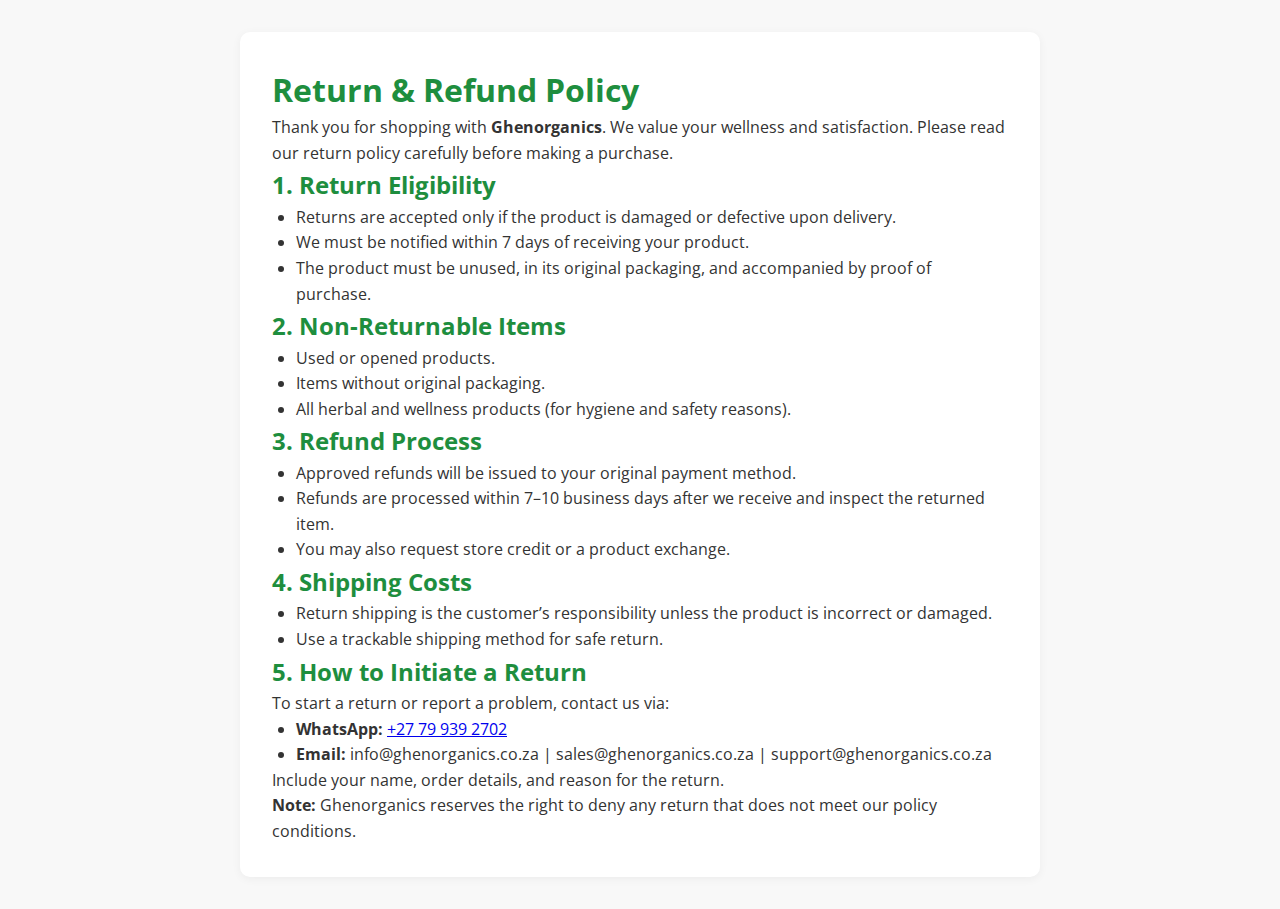
==== return-policy.html @ b05480d7 "Add files via upload" ====
<!DOCTYPE html>
<html lang="en">
<head>
  <meta charset="UTF-8" />
  <meta name="viewport" content="width=device-width, initial-scale=1.0"/>
  <title>Return & Refund Policy | Ghenorganics</title>
  <link rel="stylesheet" href="style.css" />
  <style>
    body {
      font-family: 'Open Sans', sans-serif;
      padding: 2rem;
      background-color: #f8f8f8;
      color: #333;
      line-height: 1.6;
    }
    .policy-container {
      max-width: 800px;
      margin: auto;
      background: #fff;
      padding: 2rem;
      border-radius: 10px;
      box-shadow: 0 2px 10px rgba(0,0,0,0.05);
    }
    h1, h2 {
      color: #1e8e3e;
    }
    ul {
      padding-left: 1.5rem;
    }
  </style>
</head>
<body>

  <div class="policy-container">
    <h1>Return & Refund Policy</h1>
    <p>Thank you for shopping with <strong>Ghenorganics</strong>. We value your wellness and satisfaction. Please read our return policy carefully before making a purchase.</p>

    <h2>1. Return Eligibility</h2>
    <ul>
      <li>Returns are accepted only if the product is damaged or defective upon delivery.</li>
      <li>We must be notified within 7 days of receiving your product.</li>
      <li>The product must be unused, in its original packaging, and accompanied by proof of purchase.</li>
    </ul>

    <h2>2. Non-Returnable Items</h2>
    <ul>
      <li>Used or opened products.</li>
      <li>Items without original packaging.</li>
      <li>All herbal and wellness products (for hygiene and safety reasons).</li>
    </ul>

    <h2>3. Refund Process</h2>
    <ul>
      <li>Approved refunds will be issued to your original payment method.</li>
      <li>Refunds are processed within 7–10 business days after we receive and inspect the returned item.</li>
      <li>You may also request store credit or a product exchange.</li>
    </ul>

    <h2>4. Shipping Costs</h2>
    <ul>
      <li>Return shipping is the customer’s responsibility unless the product is incorrect or damaged.</li>
      <li>Use a trackable shipping method for safe return.</li>
    </ul>

    <h2>5. How to Initiate a Return</h2>
    <p>To start a return or report a problem, contact us via:</p>
    <ul>
      <li><strong>WhatsApp:</strong> <a href="https://wa.me/27799392702" target="_blank">+27 79 939 2702</a></li>
      <li><strong>Email:</strong> info@ghenorganics.co.za | sales@ghenorganics.co.za | support@ghenorganics.co.za</li>
    </ul>

    <p>Include your name, order details, and reason for the return.</p>

    <p><strong>Note:</strong> Ghenorganics reserves the right to deny any return that does not meet our policy conditions.</p>
  </div>

</body>
</html>
---- style.css ----
@import url('https://fonts.googleapis.com/css2?family=Open+Sans:wght@400;700&display=swap');

* {
  margin: 0;
  padding: 0;
  box-sizing: border-box;
}

body {
  font-family: 'Open Sans', sans-serif;
  background-color: #f9f9f9;
  color: #333;
}

/* Header Styles */
.header-bar {
  display: flex;
  justify-content: space-between;
  align-items: center;
  padding: 15px 20px;
  background-color: #fff;
  position: sticky;
  top: 0;
  z-index: 1000;
  box-shadow: 0 2px 5px rgba(0,0,0,0.1);
  transition: top 0.3s;
}

.logo {
  display: flex;
  align-items: center;
  gap: 10px;
}

.logo img {
  height: 40px;
}

.logo h1 {
  color: #2e7d32;
  font-size: 1.5rem;
}

.hamburger {
  font-size: 24px;
  cursor: pointer;
  display: flex;
  align-items: center;
  justify-content: center;
  z-index: 1001;
}

/* Sidebar Styles */
.sidebar {
  position: fixed;
  top: 0;
  left: -250px;
  width: 250px;
  height: 100%;
  background-color: #2e2e2e;
  color: #fff;
  transition: left 0.3s ease;
  z-index: 1000;
  padding-top: 60px;
}

.sidebar.active {
  left: 0;
}

.sidebar ul {
  list-style: none;
  padding: 0;
}

.sidebar ul li {
  padding: 15px 20px;
  border-bottom: 1px solid #444;
}

.sidebar ul li a {
  color: #fff;
  text-decoration: none;
  display: flex;
  align-items: center;
  gap: 10px;
  transition: transform 0.3s, color 0.3s;
}

.sidebar ul li a:hover {
  color: #00ff99;
  transform: translateX(5px);
}

.close-btn {
  position: absolute;
  top: 10px;
  right: 15px;
  font-size: 22px;
  cursor: pointer;
  color: #fff;
}

/* Responsive Styles */
@media (max-width: 768px) {
  .sidebar.active {
    left: 0;
  }
}

/* Hide header on scroll down, show on scroll up */
.hide-header {
  top: -80px !important;
}



/* HERO SECTION */
.hero-slider {
  position: relative;
  height: 90vh;
  overflow: hidden;
}

.slide {
  position: absolute;
  width: 100%;
  height: 100%;
  background-size: cover;
  background-position: center;
  transition: opacity 1s ease-in-out;
  opacity: 0;
}

.slide.active {
  opacity: 1;
  z-index: 2;
}

.slide-text {
  position: absolute;
  bottom: 20%;
  left: 10%;
  color: #fff;
  z-index: 3;
}

.slide-text h1 {
  font-size: 3rem;
  text-shadow: 2px 2px 5px rgba(0,0,0,0.6);
}



/* ABOUT SECTION */
.about {
  padding: 60px 20px;
  background: #f1f8e9;
  text-align: center;
}

.about h2 {
  font-size: 2rem;
  color: #2e7d32;
  margin-bottom: 30px;
}

.about-scroll-container {
  display: flex;
  overflow-x: auto;
  scroll-snap-type: x mandatory; /* Snap each card into view */
  gap: 20px;
  padding: 10px 0;
  scrollbar-width: none;
  -ms-overflow-style: none;
}


.about-scroll-container::-webkit-scrollbar {
  display: none; /* Hide scrollbar in Chrome, Safari, and Opera */
}

.about-item {
  background: white;
  border-radius: 10px;
  padding: 20px;
  box-shadow: 0 5px 15px rgba(0,0,0,0.1);
  transition: transform 0.3s, box-shadow 0.3s;
  text-align: left;
  min-width: 100%; /* Make it full width of viewport/container */
  max-width: 100%;
  box-sizing: border-box;
  display: flex;
  flex-direction: column;
  justify-content: center;
  gap: 15px;
  flex-shrink: 0; /* Do not shrink */
  scroll-snap-align: start; /* Snap each item into view */
}



.about-item:hover {
  transform: translateY(-10px);
  box-shadow: 0 10px 25px rgba(0,0,0,0.15);
}

.about-icon {
  font-size: 2.5rem;
  color: #2e7d32;
  margin-bottom: 15px;
}

.about-item h3 {
  font-size: 1.3rem;
  color: #2e7d32;
  margin-bottom: 15px;
}

.scroll-nav {
  display: flex;
  justify-content: center;
  margin-top: 20px;
}

.scroll-btn {
  background: none;
  border: none;
  font-size: 1.5rem;
  color: #2e7d32;
  cursor: pointer;
  margin: 0 10px;
  transition: color 0.3s;
}

.scroll-btn:hover {
  color: #1b5e20;
}

@media (max-width: 600px) {
  .about-item {
    padding: 15px;
    font-size: 0.95rem; /* Slightly smaller text */
  }
}


/* PRODUCTS SECTION */
.products {
  padding: 60px 20px;
}

.products h2 {
  text-align: center;
  font-size: 2rem;
  margin-bottom: 30px;
  color: #2e7d32;
}

.search-box {
  max-width: 400px;
  margin: 0 auto 30px;
}

.search-box input {
  width: 100%;
  padding: 10px 15px;
  border-radius: 8px;
  border: 1px solid #ccc;
  font-size: 1rem;
}

.product-list {
  display: grid;
  grid-template-columns: repeat(auto-fit, minmax(250px, 1fr));
  gap: 20px;
}

.product {
  background: white;
  padding: 20px;
  border-radius: 15px;
  box-shadow: 0 5px 15px rgba(0,0,0,0.1);
  transition: transform 0.3s;
}

.product:hover {
  transform: translateY(-5px);
}

.product img {
  width: 100%;
  height: 200px;
  object-fit: cover;
  border-radius: 10px;
}

.product h3 {
  margin-top: 15px;
  color: #2e7d32;
}

.product p {
  font-size: 0.95rem;
  margin: 10px 0;
}

.product .price {
  font-weight: bold;
  color: #444;
}

.product .btn {
  margin-top: 10px;
  background: #2e7d32;
  color: white;
  padding: 10px 15px;
  border: none;
  border-radius: 8px;
  cursor: pointer;
  transition: background 0.3s;
  text-decoration: none;
  display: inline-block;
}

.product .btn:hover {
  background: #1b5e20;
}

/* CONTACT SECTION */
.contact {
  background: #f4f4f4;
  padding: 60px 20px;
  text-align: center;
}

.contact h2 {
  color: #2e7d32;
  font-size: 2rem;
  margin-bottom: 30px;
}

.contact .info {
  margin: 20px 0;
  font-size: 1.1rem;
}

.map {
  margin-top: 30px;
  width: 100%;
  height: 300px;
  border: none;
  border-radius: 10px;
}

/* Desktop-specific styles */
@media (min-width: 768px) {
  .map {
    width: 80%; /* Adjust as needed */
    max-width: 1000px; /* Optional: Set a maximum width */
    height: 400px; /* Optional: Increase height for desktop */
  }
}

/* FLOATING WHATSAPP */
.floating-whatsapp {
  position: fixed;
  bottom: 20px;
  right: 20px;
  background: #25d366;
  color: white;
  padding: 12px 15px;
  border-radius: 50px;
  display: flex;
  align-items: center;
  gap: 10px;
  font-size: 1rem;
  z-index: 999;
  text-decoration: none;
  transition: background 0.3s;
}

.floating-whatsapp:hover {
  background: #128c7e;
}

.floating-whatsapp i {
  font-size: 1.4rem;
}

/* FAQ SECTION */
.faq {
  padding: 60px 20px;
  background: #f9f9f9;
}

.faq h2 {
  text-align: center;
  font-size: 2rem;
  margin-bottom: 30px;
  color: #2e7d32;
}

.faq-container {
  max-width: 800px;
  margin: 0 auto;
}

.faq-item {
  margin-bottom: 15px;
  border-radius: 8px;
  overflow: hidden;
  box-shadow: 0 2px 5px rgba(0,0,0,0.1);
}

.faq-question {
  background: #2e7d32;
  color: white;
  padding: 15px 20px;
  cursor: pointer;
  font-weight: bold;
  display: flex;
  justify-content: space-between;
  align-items: center;
  transition: background 0.3s;
}

.faq-question:hover {
  background: #1b5e20;
}

.faq-question::after {
  content: '+';
  font-size: 1.2rem;
}

.faq-item.active .faq-question::after {
  content: '-';
}

.faq-answer {
  background: white;
  padding: 0 20px;
  max-height: 0;
  overflow: hidden;
  transition: max-height 0.3s ease-out, padding 0.3s ease;
}

.faq-item.active .faq-answer {
  max-height: 500px;
  padding: 15px 20px;
  border-top: 1px solid #eee;
}


/* Contact Section Styles */
.contact {
  background: #f4f4f4;
  padding: 60px 20px;
}

.contact-container {
  max-width: 1200px;
  margin: 0 auto;
  text-align: center;
}

.contact-info {
  display: flex;
  justify-content: center;
  flex-wrap: wrap;
  gap: 30px;
  margin-bottom: 30px;
}

.contact-item {
  display: flex;
  align-items: center;
  gap: 15px;
  text-align: left;
  background: white;
  padding: 15px 25px;
  border-radius: 10px;
  box-shadow: 0 3px 10px rgba(0,0,0,0.1);
}

.contact-icon {
  font-size: 1.8rem;
  color: #2e7d32;
}

.contact-text {
  font-size: 1rem;
  color: #444;
}

.contact-links {
  display: flex;
  justify-content: center;
  gap: 20px;
  margin-top: 30px;
}

.contact-link {
  font-size: 1.5rem;
  color: #2e7d32;
  transition: transform 0.3s, color 0.3s;
}

.contact-link:hover {
  transform: translateY(-3px);
  color: #1b5e20;
}

.map {
  width: 100%;
  height: 300px;
  border: none;
  border-radius: 10px;
  margin-top: 20px;
}

/* Footer Styles */
footer {
  text-align: center;
  padding: 20px;
  background: #f9f9f9;
  border-top: 1px solid #eee;
}

footer a {
  color: #2e7d32;
  text-decoration: none;
  font-weight: bold;
}

footer a:hover {
  text-decoration: underline;
}

/* Responsive Adjustments */
@media (max-width: 768px) {
  .contact-info {
    flex-direction: column;
    align-items: center;
  }
  
  .contact-item {
    width: 100%;
    max-width: 400px;
  }
}
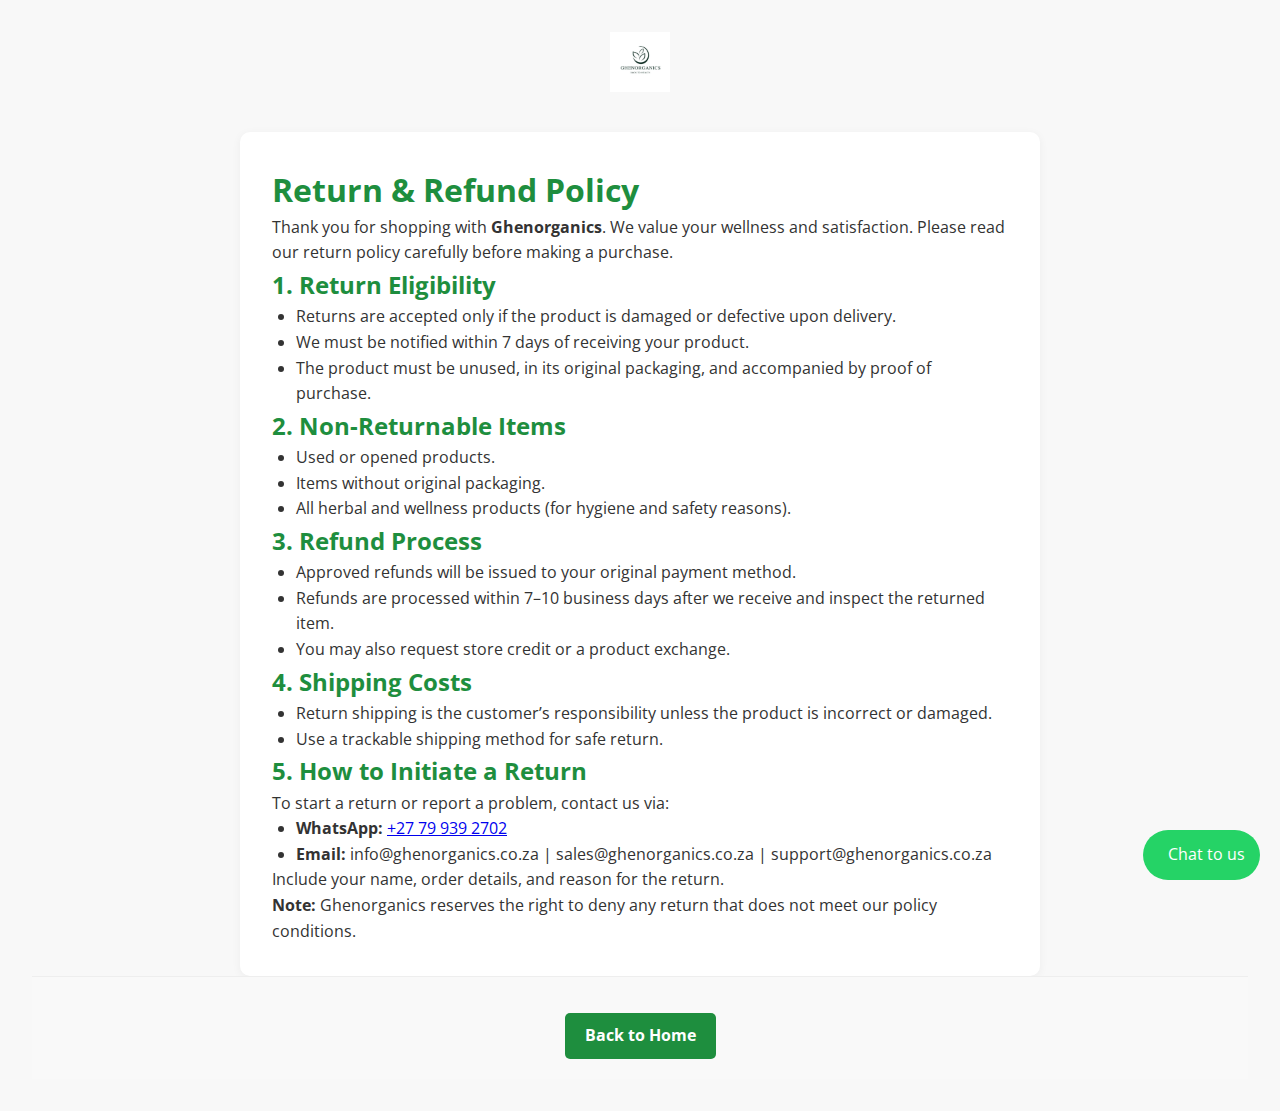
==== commit 9f8d0b58: "Update return-policy.html" ====
--- a/return-policy.html
+++ b/return-policy.html
@@ -1,35 +1,82 @@
 <!DOCTYPE html>
 <html lang="en">
 <head>
-  <meta charset="UTF-8" />
-  <meta name="viewport" content="width=device-width, initial-scale=1.0"/>
-  <title>Return & Refund Policy | Ghenorganics</title>
-  <link rel="stylesheet" href="style.css" />
-  <style>
-    body {
-      font-family: 'Open Sans', sans-serif;
-      padding: 2rem;
-      background-color: #f8f8f8;
-      color: #333;
-      line-height: 1.6;
-    }
-    .policy-container {
-      max-width: 800px;
-      margin: auto;
-      background: #fff;
-      padding: 2rem;
-      border-radius: 10px;
-      box-shadow: 0 2px 10px rgba(0,0,0,0.05);
-    }
-    h1, h2 {
-      color: #1e8e3e;
-    }
-    ul {
-      padding-left: 1.5rem;
-    }
-  </style>
+    <meta charset="UTF-8" />
+    <meta name="viewport" content="width=device-width, initial-scale=1.0" />
+    <title>Return & Refund Policy | Ghenorganics</title>
+    <meta name="description" content="Read Ghenorganics' return and refund policy. Learn how we handle returns, refunds, and exchanges on our premium organic wellness products." />
+    <meta name="keywords" content="return policy, refund policy, Ghenorganics, organic wellness returns, herbal supplements, South Africa" />
+    <meta name="author" content="Hector Baloyi" />
+    
+    <!-- Open Graph / Facebook -->
+    <meta property="og:type" content="website" />
+    <meta property="og:title" content="Return & Refund Policy | Ghenorganics" />
+    <meta property="og:description" content="Explore our return and refund policy. We offer support for damaged goods, exchanges, and safe returns on wellness products." />
+    <meta property="og:image" content="images/logo.png" />
+    <meta property="og:url" content="https://www.ghenorganics.co.za/return-policy.html" />
+    <meta property="og:site_name" content="Ghenorganics" />
+    
+    <!-- Twitter Card -->
+    <meta name="twitter:card" content="summary_large_image" />
+    <meta name="twitter:title" content="Return & Refund Policy | Ghenorganics" />
+    <meta name="twitter:description" content="Learn how Ghenorganics handles returns, damaged goods, and refund requests on our range of wellness products." />
+    <meta name="twitter:image" content="images/logo.png" />
+    
+    <!-- Favicon -->
+    <link rel="icon" href="images/logo.png" type="image/png" />
+    
+    <link rel="stylesheet" href="style.css" />
+    <style>
+      body {
+        font-family: 'Open Sans', sans-serif;
+        padding: 2rem;
+        background-color: #f8f8f8;
+        color: #333;
+        line-height: 1.6;
+      }
+      .policy-container {
+        max-width: 800px;
+        margin: auto;
+        background: #fff;
+        padding: 2rem;
+        border-radius: 10px;
+        box-shadow: 0 2px 10px rgba(0,0,0,0.05);
+      }
+      h1, h2 {
+        color: #1e8e3e;
+      }
+      ul {
+        padding-left: 1.5rem;
+      }
+      .centered-logo {
+        text-align: center;
+        margin-bottom: 2rem;
+      }
+      .centered-logo img {
+        height: 60px;
+      }
+      .back-home {
+        display: inline-block;
+        background-color: #1e8e3e;
+        color: white;
+        padding: 10px 20px;
+        border-radius: 5px;
+        text-decoration: none;
+        margin-top: 1rem;
+        transition: background-color 0.3s;
+      }
+      .back-home:hover {
+        background-color: #1b5e20;
+      }
+    </style>
 </head>
 <body>
+  <!-- Header with Centered Logo -->
+  <header>
+    <div class="centered-logo">
+      <img src="images/logo.png" alt="Ghenorganics Logo" />
+    </div>
+  </header>
 
   <div class="policy-container">
     <h1>Return & Refund Policy</h1>
@@ -74,5 +121,21 @@
     <p><strong>Note:</strong> Ghenorganics reserves the right to deny any return that does not meet our policy conditions.</p>
   </div>
 
+  <!-- Footer with Back to Home Button -->
+  <footer>
+    <a href="index.html" class="back-home">
+      <i class="fas fa-home"></i> Back to Home
+    </a>
+  </footer>
+
+  <!-- Floating WhatsApp -->
+  <a class="floating-whatsapp" href="https://wa.me/27799392702" target="_blank">
+    <i class="fab fa-whatsapp"></i> Chat to us
+  </a>
+
+  <script src="https://cdn.jsdelivr.net/npm/aos@2.3.4/dist/aos.js"></script>
+  <script>
+    AOS.init();
+  </script>
 </body>
 </html>
--- a/style.css
+++ b/style.css
@@ -113,8 +113,6 @@
   top: -80px !important;
 }
 
-
-
 /* HERO SECTION */
 .hero-slider {
   position: relative;
@@ -150,8 +148,6 @@
   text-shadow: 2px 2px 5px rgba(0,0,0,0.6);
 }
 
-
-
 /* ABOUT SECTION */
 .about {
   padding: 60px 20px;
@@ -174,7 +170,6 @@
   scrollbar-width: none;
   -ms-overflow-style: none;
 }
-
 
 .about-scroll-container::-webkit-scrollbar {
   display: none; /* Hide scrollbar in Chrome, Safari, and Opera */
@@ -198,8 +193,6 @@
   scroll-snap-align: start; /* Snap each item into view */
 }
 
-
-
 .about-item:hover {
   transform: translateY(-10px);
   box-shadow: 0 10px 25px rgba(0,0,0,0.15);
@@ -243,7 +236,6 @@
     font-size: 0.95rem; /* Slightly smaller text */
   }
 }
-
 
 /* PRODUCTS SECTION */
 .products {
@@ -282,6 +274,7 @@
   border-radius: 15px;
   box-shadow: 0 5px 15px rgba(0,0,0,0.1);
   transition: transform 0.3s;
+  cursor: pointer;
 }
 
 .product:hover {
@@ -310,21 +303,77 @@
   color: #444;
 }
 
-.product .btn {
-  margin-top: 10px;
-  background: #2e7d32;
-  color: white;
-  padding: 10px 15px;
-  border: none;
+/* Modal Styles */
+.modal {
+  display: none;
+  position: fixed;
+  z-index: 1001;
+  left: 0;
+  top: 0;
+  width: 100%;
+  height: 100%;
+  overflow: auto;
+  background-color: rgba(0, 0, 0, 0.5);
+}
+
+.modal-content {
+  background-color: #fff;
+  margin: 5% auto;
+  padding: 20px;
+  border-radius: 10px;
+  max-width: 800px;
+  box-shadow: 0 5px 15px rgba(0, 0, 0, 0.2);
+  position: relative;
+  animation: modalFadeIn 0.4s;
+}
+
+@keyframes modalFadeIn {
+  from {opacity: 0; transform: translateY(-50px);}
+  to {opacity: 1; transform: translateY(0);}
+}
+
+.close-modal {
+  color: #aaa;
+  float: right;
+  font-size: 28px;
+  font-weight: bold;
+  cursor: pointer;
+}
+
+.close-modal:hover {
+  color: #333;
+}
+
+.modal-header {
+  margin-bottom: 20px;
+  border-bottom: 1px solid #eee;
+  padding-bottom: 10px;
+}
+
+.modal-body {
+  display: flex;
+  gap: 20px;
+  margin-bottom: 20px;
+}
+
+.modal-image-container {
+  flex: 1;
+}
+
+.modal-image-container img {
+  width: 100%;
   border-radius: 8px;
-  cursor: pointer;
-  transition: background 0.3s;
-  text-decoration: none;
-  display: inline-block;
-}
-
-.product .btn:hover {
-  background: #1b5e20;
+  margin-bottom: 10px;
+}
+
+.modal-description {
+  flex: 1;
+}
+
+.modal-footer {
+  text-align: center;
+  padding-top: 10px;
+  border-top: 1px solid #eee;
 }
 
 /* CONTACT SECTION */
@@ -536,6 +585,32 @@
 
 footer a:hover {
   text-decoration: underline;
+}
+
+/* Floating WhatsApp */
+.floating-whatsapp {
+  position: fixed;
+  bottom: 20px;
+  right: 20px;
+  background: #25d366;
+  color: white;
+  padding: 12px 15px;
+  border-radius: 50px;
+  display: flex;
+  align-items: center;
+  gap: 10px;
+  font-size: 1rem;
+  z-index: 999;
+  text-decoration: none;
+  transition: background 0.3s;
+}
+
+.floating-whatsapp:hover {
+  background: #128c7e;
+}
+
+.floating-whatsapp i {
+  font-size: 1.4rem;
 }
 
 /* Responsive Adjustments */
